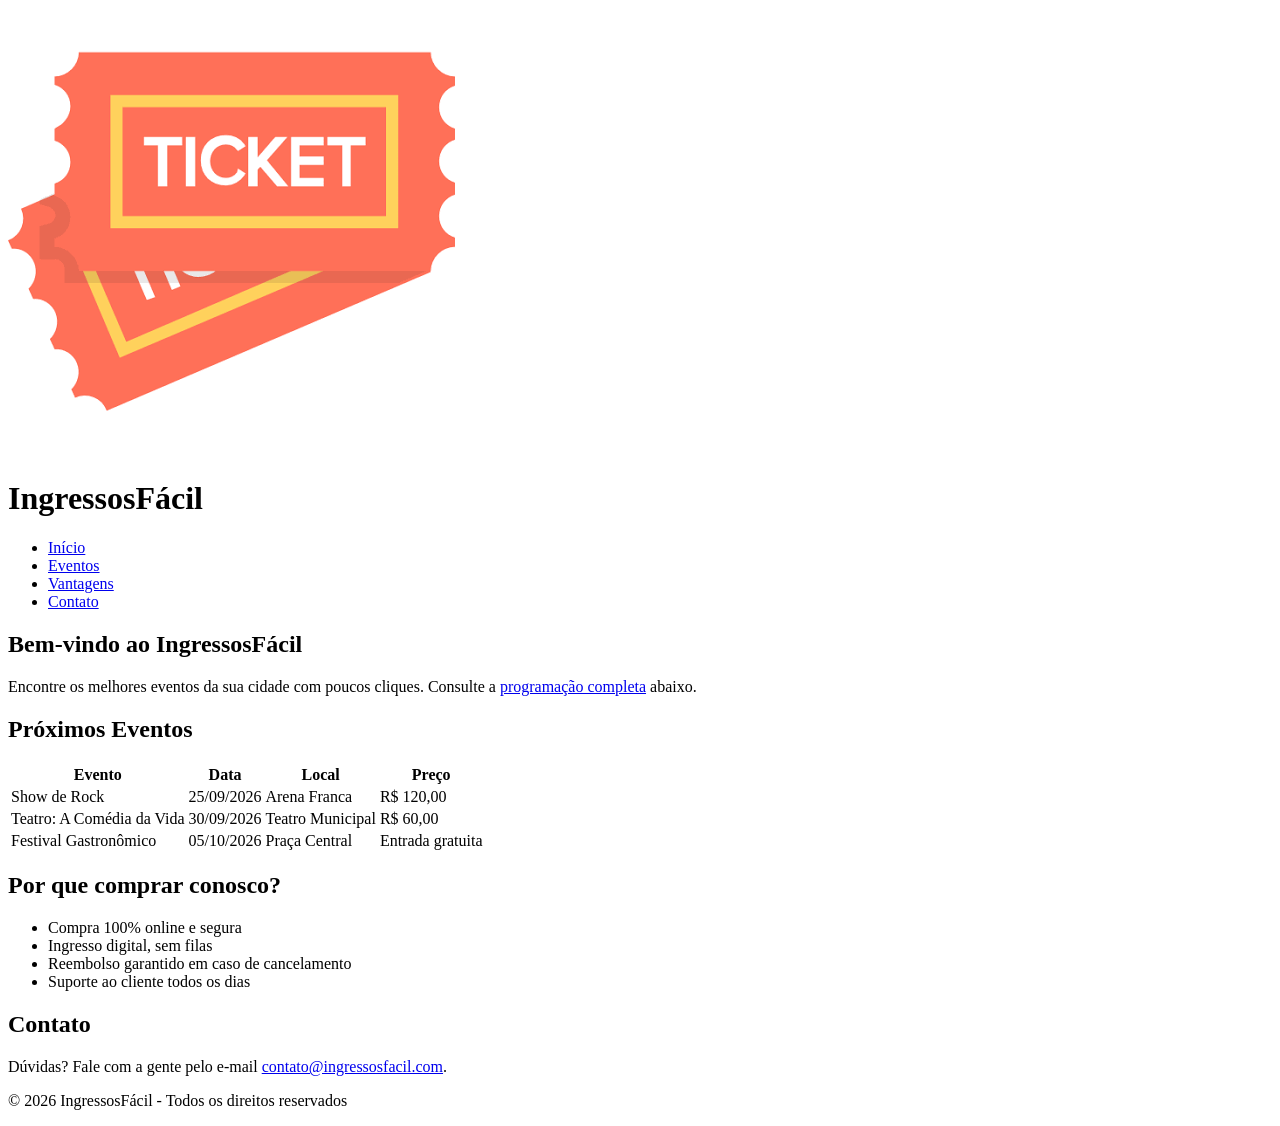
==== pratica-css/index.html @ a77b99f6 "Criação da pasta pratica-css com seus respectivos arquivos para a prática" ====
<!DOCTYPE html>
<html lang="pt-BR">
<head>
    <meta charset="UTF-8">
    <meta name="viewport" content="width=device-width, initial-scale=1.0">
    <title>IngressosFácil</title>
    <link rel="stylesheet" href="styles.css">
</head>
<body>

    <header>
        <div class="logo">
            <img src="logo.png" alt="Logo do site">
            <h1>IngressosFácil</h1>
        </div>
        <nav>
            <ul>
                <li><a href="#home">Início</a></li>
                <li><a href="#eventos">Eventos</a></li>
                <li><a href="#vantagens">Vantagens</a></li>
                <li><a href="#contato">Contato</a></li>
            </ul>
        </nav>
    </header>

    <main>
        <section id="home">
            <h2>Bem-vindo ao IngressosFácil</h2>
            <p>Encontre os melhores eventos da sua cidade com poucos cliques. Consulte a <a href="#eventos">programação completa</a> abaixo.</p>
        </section>

        <section id="eventos">
            <h2>Próximos Eventos</h2>
            <table>
                <thead>
                    <tr>
                        <th>Evento</th>
                        <th>Data</th>
                        <th>Local</th>
                        <th>Preço</th>
                    </tr>
                </thead>
                <tbody>
                    <tr>
                        <td>Show de Rock</td>
                        <td>25/09/2026</td>
                        <td>Arena Franca</td>
                        <td>R$ 120,00</td>
                    </tr>
                    <tr>
                        <td>Teatro: A Comédia da Vida</td>
                        <td>30/09/2026</td>
                        <td>Teatro Municipal</td>
                        <td>R$ 60,00</td>
                    </tr>
                    <tr>
                        <td>Festival Gastronômico</td>
                        <td>05/10/2026</td>
                        <td>Praça Central</td>
                        <td>Entrada gratuita</td>
                    </tr>
                </tbody>
            </table>
        </section>

        <section id="vantagens">
            <h2>Por que comprar conosco?</h2>
            <ul>
                <li>Compra 100% online e segura</li>
                <li>Ingresso digital, sem filas</li>
                <li>Reembolso garantido em caso de cancelamento</li>
                <li>Suporte ao cliente todos os dias</li>
            </ul>
        </section>

        <section id="contato">
            <h2>Contato</h2>
            <p>Dúvidas? Fale com a gente pelo e-mail <a href="mailto:contato@ingressosfacil.com">contato@ingressosfacil.com</a>.</p>
        </section>
    </main>

    <footer>
        <p>&copy; 2026 IngressosFácil - Todos os direitos reservados</p>
    </footer>

</body>
</html>
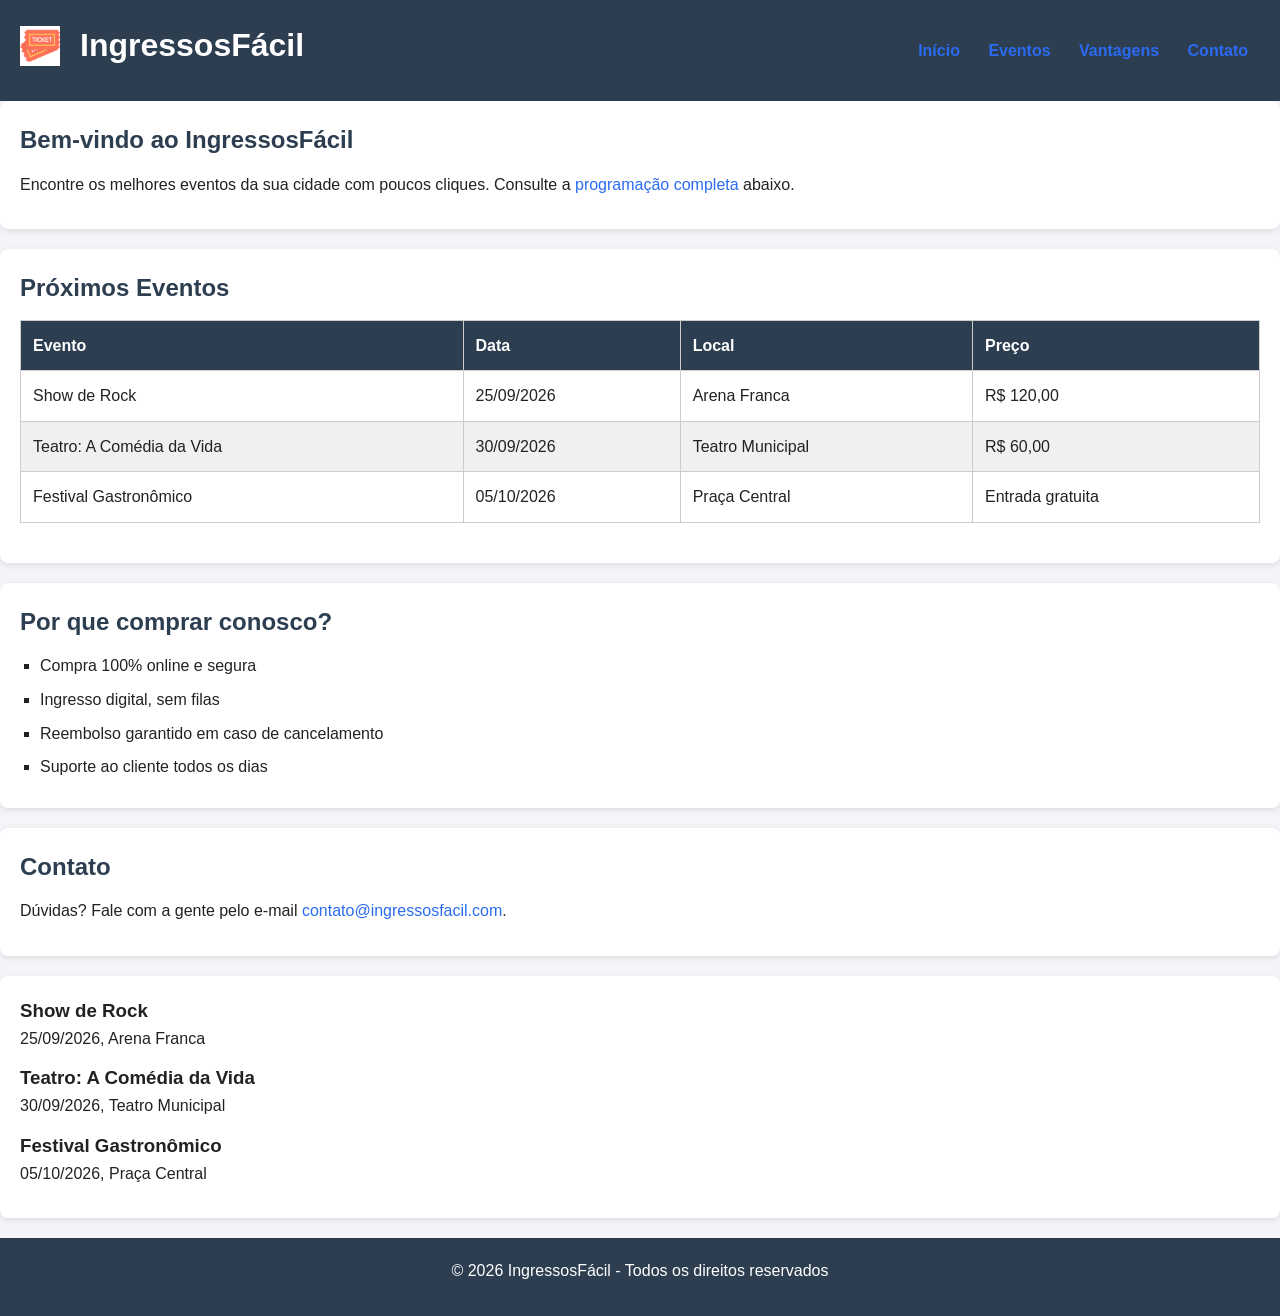
==== commit 18076727: "SDÇADKLç" ====
--- a/pratica-css/index.html
+++ b/pratica-css/index.html
@@ -77,6 +77,22 @@
             <h2>Contato</h2>
             <p>Dúvidas? Fale com a gente pelo e-mail <a href="mailto:contato@ingressosfacil.com">contato@ingressosfacil.com</a>.</p>
         </section>
+        <section>
+            <div class="eventos-container">
+                <div class="evento-item">
+                    <h3>Show de Rock</h3>
+                    <p>25/09/2026, Arena Franca</p>
+                </div>
+                <div class="evento-item">
+                    <h3>Teatro: A Comédia da Vida</h3>
+                    <p>30/09/2026, Teatro Municipal</p>
+                </div>
+                <div class="evento-item">
+                    <h3>Festival Gastronômico</h3>
+                    <p>05/10/2026, Praça Central</p>
+                </div>
+            </div>
+        </section>
     </main>
 
     <footer>
--- a/pratica-css/styles.css
+++ b/pratica-css/styles.css
@@ -0,0 +1,139 @@
+/* ===== Reset ===== */
+* {
+    margin: 0;
+    padding: 0;
+    box-sizing: border-box;
+}
+
+/* ===== Tipografia e fundo global ===== */
+body {
+    font-family: 'Segoe UI', Arial, sans-serif;
+    line-height: 1.6;
+    background-color: #f4f4f9;
+    color: #222;
+}
+
+h1 {
+    font-size: 2rem;
+}
+
+h2 {
+    font-size: 1.5rem;
+    margin-bottom: 12px;
+    color: #2c3e50;
+}
+
+p {
+    margin-bottom: 12px;
+}
+
+/* ===== Links ===== */
+a:link {
+    color: #2a6bf2;
+    text-decoration: none;
+}
+
+a:visited {
+    color: #7d3c98;
+}
+
+a:hover {
+    text-decoration: underline;
+}
+
+a:active {
+    color: #d63031;
+}
+
+/* ===== Layout: Header e Footer ===== */
+header {
+    background-color: #2c3e50;
+    color: white;
+    padding: 20px;
+    text-align: center;
+    display: flex;
+    justify-content: space-between; /* logo de um lado, menu do outro */
+    align-items: center;             /* ambos centralizados verticalmente */
+    flex-wrap: wrap;                 /* em telas estreitas, o menu quebra para a linha de baixo */
+}
+
+header .logo {
+    margin-bottom: 10px;
+    display: flex;       /* flexbox também dentro da logo, para alinhar imagem e título */
+    align-items: center;
+    gap: 10px;
+}
+
+header .logo img {
+    width: 40px;
+    vertical-align: middle;
+    margin-right: 10px;
+}
+
+footer {
+    background-color: #2c3e50;
+    color: white;
+    text-align: center;
+    padding: 20px;
+}
+
+/* ===== Navegação ===== */
+nav ul {
+    list-style: none;
+}
+
+nav li {
+    display: inline-block;
+    margin: 0 12px;
+}
+
+nav a {
+    color: white;
+    font-weight: bold;
+    text-decoration: none;
+}
+
+nav a:hover {
+    text-decoration: underline;
+}
+
+/* ===== Componentes: Cards de seção ===== */
+main section {
+    background-color: #fff;
+    padding: 20px;
+    margin-bottom: 20px;
+    border-radius: 8px;
+    box-shadow: 0 2px 6px rgba(0, 0, 0, 0.1);
+}
+
+/* ===== Componentes: Lista de vantagens ===== */
+#vantagens ul {
+    list-style-type: square;
+    margin-left: 20px;
+}
+
+#vantagens li {
+    margin-bottom: 8px;
+}
+
+/* ===== Componentes: Tabela de eventos ===== */
+table {
+    width: 100%;
+    border-collapse: collapse;
+    margin-bottom: 20px;
+}
+
+th, td {
+    padding: 12px;
+    border: 1px solid #ccc;
+    text-align: left;
+}
+
+thead {
+    background-color: #2c3e50;
+    color: white;
+}
+
+tbody tr:nth-child(even) {
+    background-color: #f0f0f0;
+}
